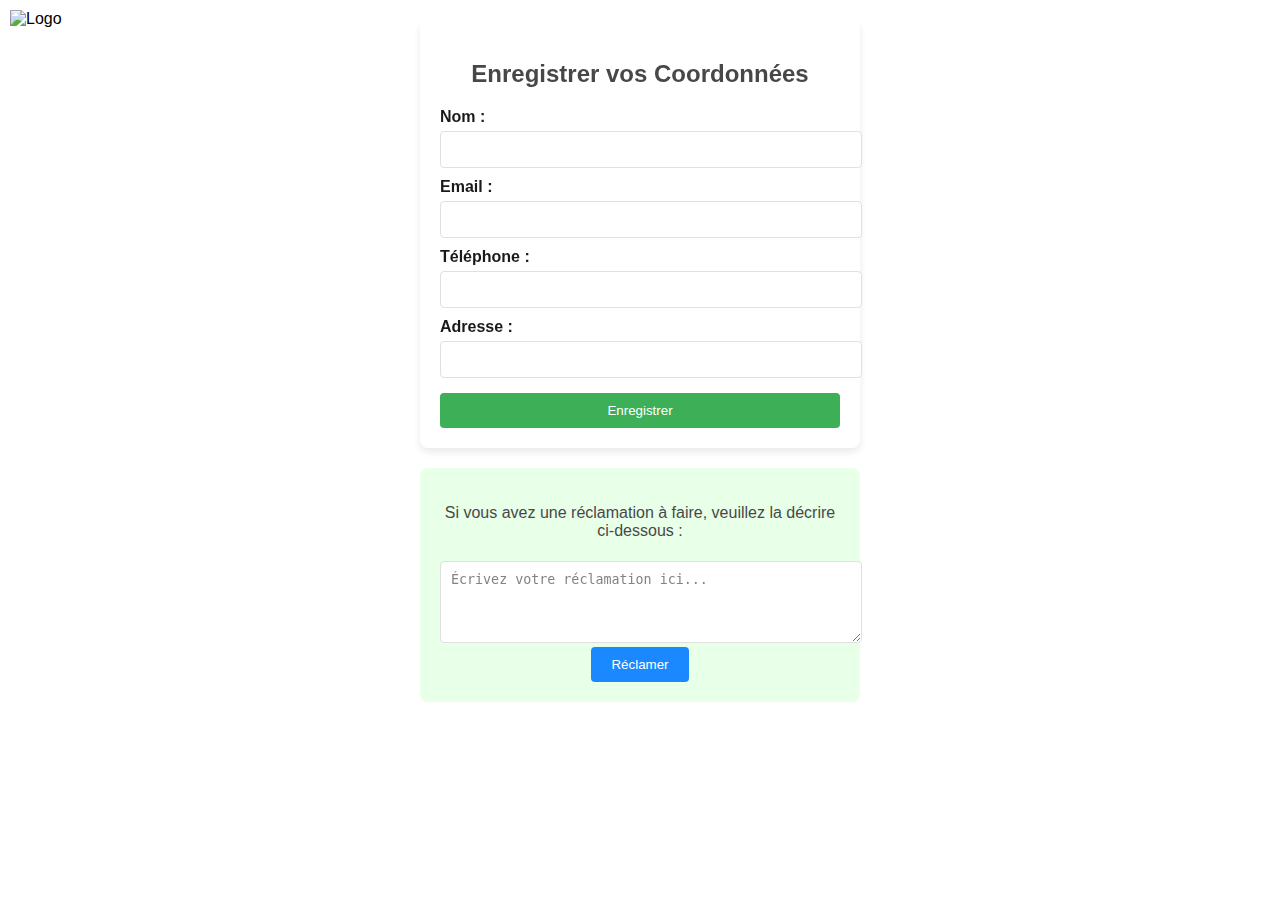
==== reclamation.html @ c51780e2 "Add files via upload" ====
<!DOCTYPE html>
<html lang="fr">
<head>
    <meta charset="UTF-8">
    <meta name="viewport" content="width=device-width, initial-scale=1.0">
    <title>Enregistrement des Coordonnées du Vendeur</title>
    <link rel="stylesheet" href="reclamation.css">

</head>

<body>
    <!-- Image du logo en haut à gauche de la page -->
    <img src="logo.png" alt="Logo" class="top-left-image">

    <!-- Conteneur principal pour le formulaire -->
    <div class="form-container">
        <h2>Enregistrer vos Coordonnées</h2>
        <form>
            <!-- Champ pour le nom -->
            <label for="name">Nom :</label>
            <input type="text" id="name" name="name" required>

            <!-- Champ pour l'adresse e-mail -->
            <label for="email">Email :</label>
            <input type="email" id="email" name="email" required>

            <!-- Champ pour le téléphone -->
            <label for="phone">Téléphone :</label>
            <input type="tel" id="phone" name="phone" required>

            <!-- Champ pour l'adresse -->
            <label for="address">Adresse :</label>
            <input type="text" id="address" name="address" required>

            <!-- Bouton pour envoyer le formulaire -->
            <button type="button" onclick="alert('Données enregistrées')">Enregistrer</button>
        </form>
    </div>

    <!-- Section de réclamation -->
    <div class="reclaim-section">
        <p>Si vous avez une réclamation à faire, veuillez la décrire ci-dessous :</p>
        <!-- Zone de texte pour écrire la réclamation -->
        <textarea id="reclamation" name="reclamation" rows="4" placeholder="Écrivez votre réclamation ici..."></textarea>
        <!-- Bouton pour soumettre la réclamation -->
        <button onclick="alert('Réclamation envoyée')">Réclamer</button>
    </div>
</body>
</html>
---- reclamation.css ----
/* Style pour l'image de fond de la page */
body {
    background-image: url('back-1.jpg');
    background-size: cover;
    background-repeat: no-repeat;
    background-attachment: fixed;
    font-family: Arial, sans-serif;
    margin: 0;
    padding: 0;
    display: flex;
    flex-direction: column;
    align-items: center;
}

/* Style pour l'image de logo en haut à gauche de la page */
.top-left-image {
    position: absolute;
    top: 10px;
    left: 10px;
    width: 150px;
    height: auto;
}

/* Style pour le conteneur du formulaire */
.form-container {
    background-color: #ffffff;
    padding: 20px;
    border-radius: 8px;
    box-shadow: 0px 4px 8px rgba(0, 0, 0, 0.1);
    max-width: 400px;
    width: 100%;
    margin-top: 20px;
    opacity: 0.9;
}

/* Style pour le titre du formulaire */
.form-container h2 {
    color: #333;
    text-align: center;
}

/* Style pour les étiquettes des champs de formulaire */
label {
    font-weight: bold;
    display: block;
    margin-top: 10px;
}

/* Style pour les champs de saisie */
input[type="text"],
input[type="email"],
input[type="tel"],
textarea {
    width: 100%;
    padding: 10px;
    margin-top: 5px;
    border-radius: 4px;
    border: 1px solid #ddd;
}

/* Style pour le bouton d'envoi du formulaire */
.form-container button {
    background-color: #28a745;
    color: #fff;
    padding: 10px;
    border: none;
    border-radius: 4px;
    cursor: pointer;
    width: 100%;
    margin-top: 15px;
}

/* Style pour la section de réclamation */
.reclaim-section {
    text-align: center;
    margin-top: 20px;
    padding: 20px;
    background-color: #e6ffe6;
    border-radius: 8px;
    width: 100%;
    max-width: 400px;
    opacity: 0.9;
}

/* Style pour le texte de description dans la section de réclamation */
.reclaim-section p {
    font-size: 16px;
    color: #333;
}

/* Style pour le bouton de réclamation */
.reclaim-section button {
    background-color: #007bff;
    color: #fff;
    padding: 10px 20px;
    border: none;
    border-radius: 4px;
    cursor: pointer;
}
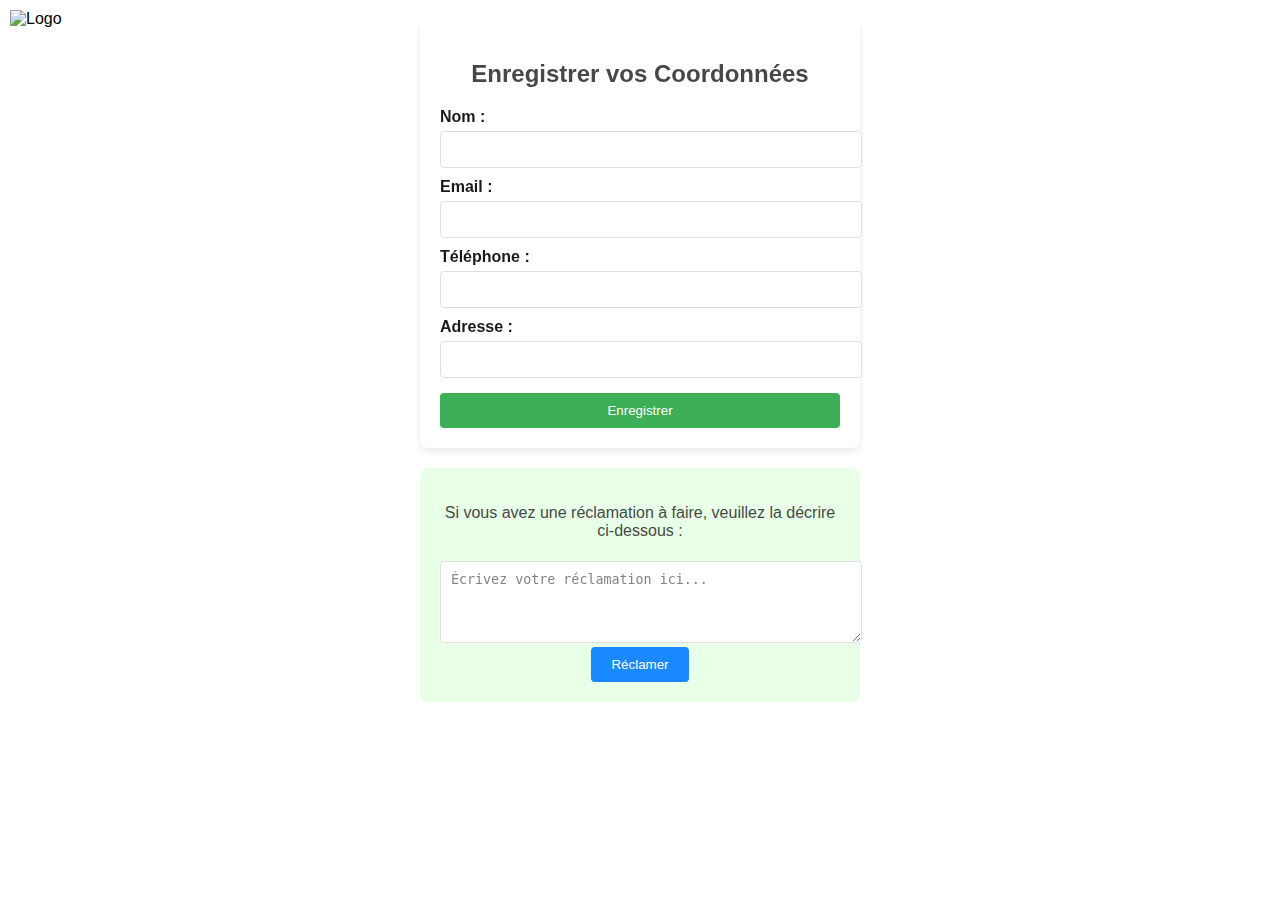
==== commit 09f4b50a: "Update reclamation.html" ====
--- a/reclamation.html
+++ b/reclamation.html
@@ -9,40 +9,26 @@
 </head>
 
 <body>
-    <!-- Image du logo en haut à gauche de la page -->
     <img src="logo.png" alt="Logo" class="top-left-image">
-
-    <!-- Conteneur principal pour le formulaire -->
     <div class="form-container">
         <h2>Enregistrer vos Coordonnées</h2>
         <form>
-            <!-- Champ pour le nom -->
             <label for="name">Nom :</label>
             <input type="text" id="name" name="name" required>
-
-            <!-- Champ pour l'adresse e-mail -->
             <label for="email">Email :</label>
             <input type="email" id="email" name="email" required>
-
-            <!-- Champ pour le téléphone -->
             <label for="phone">Téléphone :</label>
             <input type="tel" id="phone" name="phone" required>
 
-            <!-- Champ pour l'adresse -->
             <label for="address">Adresse :</label>
             <input type="text" id="address" name="address" required>
 
-            <!-- Bouton pour envoyer le formulaire -->
             <button type="button" onclick="alert('Données enregistrées')">Enregistrer</button>
         </form>
     </div>
-
-    <!-- Section de réclamation -->
     <div class="reclaim-section">
         <p>Si vous avez une réclamation à faire, veuillez la décrire ci-dessous :</p>
-        <!-- Zone de texte pour écrire la réclamation -->
         <textarea id="reclamation" name="reclamation" rows="4" placeholder="Écrivez votre réclamation ici..."></textarea>
-        <!-- Bouton pour soumettre la réclamation -->
         <button onclick="alert('Réclamation envoyée')">Réclamer</button>
     </div>
 </body>
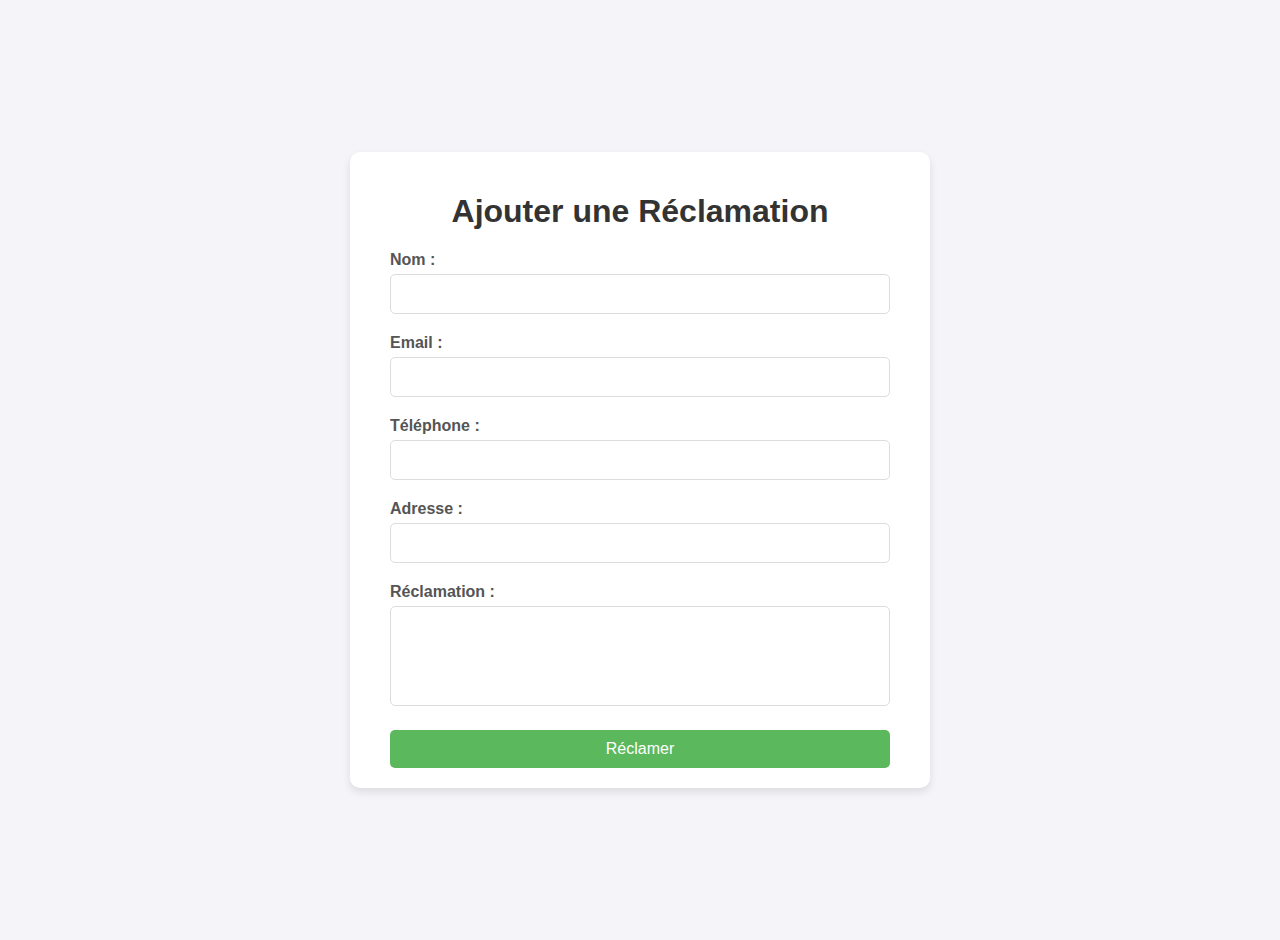
==== commit 791ee493: "Add files via upload" ====
--- a/reclamation.html
+++ b/reclamation.html
@@ -3,34 +3,40 @@
 <head>
     <meta charset="UTF-8">
     <meta name="viewport" content="width=device-width, initial-scale=1.0">
-    <title>Enregistrement des Coordonnées du Vendeur</title>
+    <title>Ajouter une Réclamation</title>
     <link rel="stylesheet" href="reclamation.css">
+</head>
+<body>
+    <div class="container">
+        <h1>Ajouter une Réclamation</h1>
+        <form method="POST" action="reclamation.php" class="reclamation-form">
+            <div class="form-group">
+                <label for="nom">Nom :</label>
+                <input type="text" name="nom" id="nom" required>
+            </div>
 
-</head>
+            <div class="form-group">
+                <label for="email">Email :</label>
+                <input type="email" name="email" id="email" required>
+            </div>
 
-<body>
-    <img src="logo.png" alt="Logo" class="top-left-image">
-    <div class="form-container">
-        <h2>Enregistrer vos Coordonnées</h2>
-        <form>
-            <label for="name">Nom :</label>
-            <input type="text" id="name" name="name" required>
-            <label for="email">Email :</label>
-            <input type="email" id="email" name="email" required>
-            <label for="phone">Téléphone :</label>
-            <input type="tel" id="phone" name="phone" required>
+            <div class="form-group">
+                <label for="telephone">Téléphone :</label>
+                <input type="text" name="telephone" id="telephone" required>
+            </div>
 
-            <label for="address">Adresse :</label>
-            <input type="text" id="address" name="address" required>
+            <div class="form-group">
+                <label for="adresse">Adresse :</label>
+                <input type="text" name="adresse" id="adresse" required>
+            </div>
 
-            <button type="button" onclick="alert('Données enregistrées')">Enregistrer</button>
+            <div class="form-group">
+                <label for="reclamation">Réclamation :</label>
+                <textarea name="reclamation" id="reclamation" required></textarea>
+            </div>
+
+            <button type="submit" class="submit-btn">Réclamer</button>
         </form>
-    </div>
-    <div class="reclaim-section">
-        <p>Si vous avez une réclamation à faire, veuillez la décrire ci-dessous :</p>
-        <textarea id="reclamation" name="reclamation" rows="4" placeholder="Écrivez votre réclamation ici..."></textarea>
-        <button onclick="alert('Réclamation envoyée')">Réclamer</button>
     </div>
 </body>
 </html>
-
--- a/reclamation.css
+++ b/reclamation.css
@@ -1,99 +1,76 @@
-/* Style pour l'image de fond de la page */
+/* Style de base pour le corps */
 body {
-    background-image: url('back-1.jpg');
-    background-size: cover;
-    background-repeat: no-repeat;
-    background-attachment: fixed;
     font-family: Arial, sans-serif;
+    background-color: #f4f4f9;
     margin: 0;
-    padding: 0;
+    padding: 20px;
+    display: flex;
+    justify-content: center;
+    align-items: center;
+    height: 100vh;
+}
+
+/* Conteneur principal */
+.container {
+    background-color: #fff;
+    padding: 20px 40px;
+    border-radius: 10px;
+    box-shadow: 0 4px 8px rgba(0, 0, 0, 0.1);
+    max-width: 500px;
+    width: 100%;
+}
+
+/* Titre principal */
+h1 {
+    text-align: center;
+    color: #333;
+}
+
+/* Formulaire de réclamation */
+.reclamation-form {
     display: flex;
     flex-direction: column;
-    align-items: center;
 }
 
-/* Style pour l'image de logo en haut à gauche de la page */
-.top-left-image {
-    position: absolute;
-    top: 10px;
-    left: 10px;
-    width: 150px;
-    height: auto;
+/* Groupes de champs de formulaire */
+.form-group {
+    margin-bottom: 20px;
 }
 
-/* Style pour le conteneur du formulaire */
-.form-container {
-    background-color: #ffffff;
-    padding: 20px;
-    border-radius: 8px;
-    box-shadow: 0px 4px 8px rgba(0, 0, 0, 0.1);
-    max-width: 400px;
-    width: 100%;
-    margin-top: 20px;
-    opacity: 0.9;
+/* Labels */
+label {
+    font-weight: bold;
+    margin-bottom: 5px;
+    display: block;
+    color: #555;
 }
 
-/* Style pour le titre du formulaire */
-.form-container h2 {
-    color: #333;
-    text-align: center;
-}
-
-/* Style pour les étiquettes des champs de formulaire */
-label {
-    font-weight: bold;
-    display: block;
-    margin-top: 10px;
-}
-
-/* Style pour les champs de saisie */
+/* Champs de saisie */
 input[type="text"],
 input[type="email"],
-input[type="tel"],
 textarea {
     width: 100%;
     padding: 10px;
-    margin-top: 5px;
-    border-radius: 4px;
     border: 1px solid #ddd;
+    border-radius: 5px;
+    font-size: 16px;
+    box-sizing: border-box;
 }
 
-/* Style pour le bouton d'envoi du formulaire */
-.form-container button {
-    background-color: #28a745;
-    color: #fff;
-    padding: 10px;
-    border: none;
-    border-radius: 4px;
-    cursor: pointer;
-    width: 100%;
-    margin-top: 15px;
+/* Champ de texte pour la réclamation */
+textarea {
+    height: 100px;
+    resize: none;
 }
 
-/* Style pour la section de réclamation */
-.reclaim-section {
-    text-align: center;
-    margin-top: 20px;
-    padding: 20px;
-    background-color: #e6ffe6;
-    border-radius: 8px;
-    width: 100%;
-    max-width: 400px;
-    opacity: 0.9;
-}
-
-/* Style pour le texte de description dans la section de réclamation */
-.reclaim-section p {
-    font-size: 16px;
-    color: #333;
-}
-
-/* Style pour le bouton de réclamation */
-.reclaim-section button {
-    background-color: #007bff;
-    color: #fff;
+/* Bouton de soumission */
+.submit-btn {
+    background-color: #5cb85c;
+    color: white;
     padding: 10px 20px;
     border: none;
-    border-radius: 4px;
+    border-radius: 5px;
+    font-size: 16px;
     cursor: pointer;
-}
+    transition:
+}